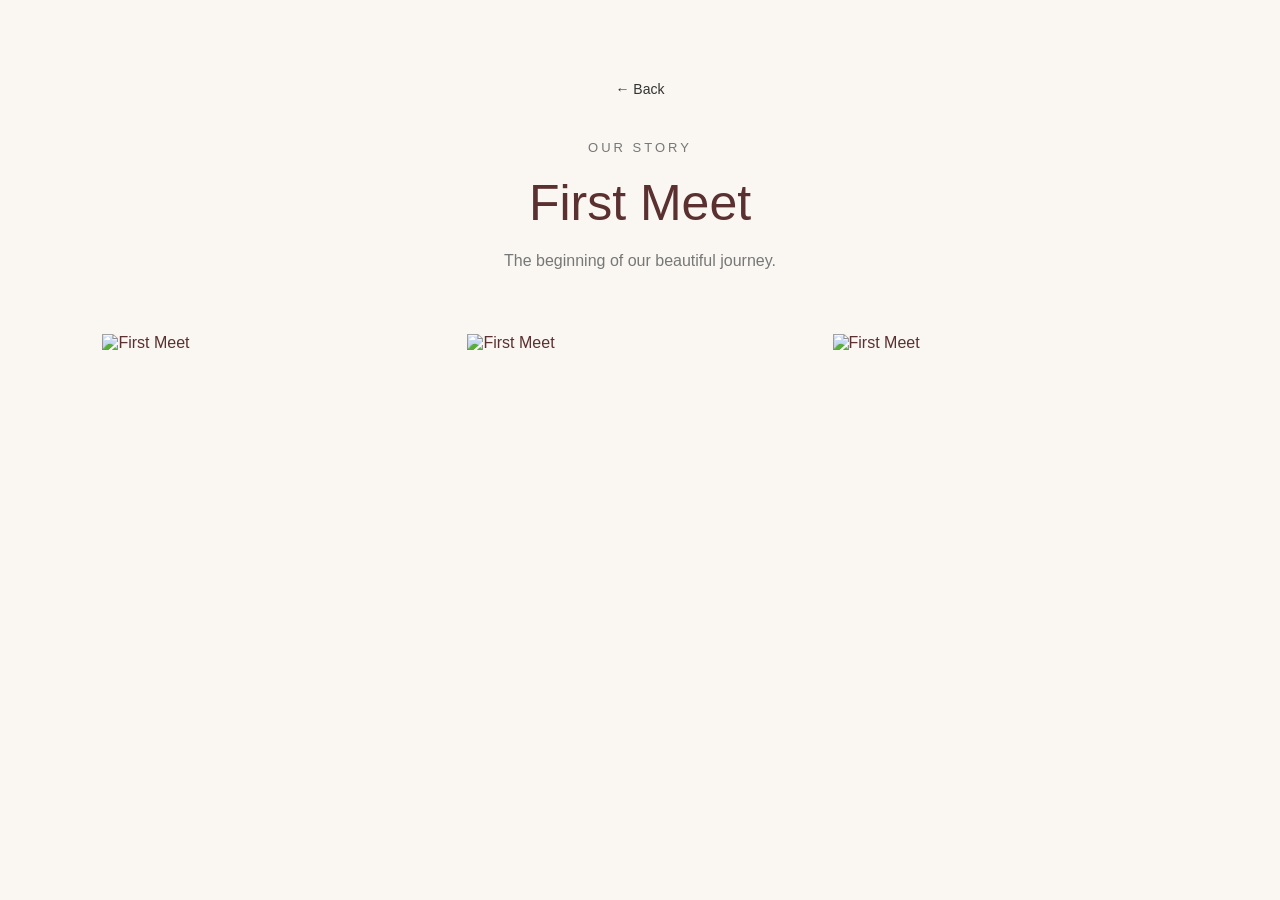
==== galleries/first-meet.html @ 9ea11a19 "Add gallery page for First Meet and update styles" ====
<!DOCTYPE html>
<html lang="en">

<head>
    <meta charset="UTF-8">
    <meta name="viewport" content="width=device-width, initial-scale=1.0">

    <title>First Meet | Bidhan & Chaity</title>

    <link rel="stylesheet" href="../style.css">
</head>

<body>

    <section class="gallery-page">

        <div class="gallery-header">

            <a href="../index.html" class="back-button">
                ← Back
            </a>

            <p class="small-title">OUR STORY</p>

            <h1>First Meet</h1>

            <p>
                The beginning of our beautiful journey.
            </p>

        </div>


        <div class="photo-gallery">

            <img src="../images/color-fest/Artist Click-3565.jpg"
                 alt="First Meet">

            <img src="../images/color-fest/Artist Click-3565.jpg"
                 alt="First Meet">

            <img src="../images/color-fest/Artist Click-3565.jpg"
                 alt="First Meet">

        </div>

    </section>

</body>

</html>
---- style.css ----
* {
    margin: 0;
    padding: 0;
    box-sizing: border-box;
}

body {
    background: #fbf6ee;
    color: #5b3030;
    font-family: Arial, sans-serif;
}


/* NAVBAR */

nav {
    height: 75px;

    display: flex;
    align-items: center;
    justify-content: space-between;

    padding: 0 60px;

    background: #6f1d2a;
}

.logo {
    color: #e4c17a;
    font-size: 28px;
    font-family: Georgia, serif;
}

.menu {
    display: flex;
    gap: 30px;
}

.menu a {
    color: white;
    text-decoration: none;

    font-size: 13px;
    text-transform: uppercase;
}

.menu a:hover {
    color: #e4c17a;
}


/* HERO */

.hero {
    height: calc(100vh - 75px);

    display: flex;
    flex-direction: column;

    justify-content: center;
    align-items: center;

    text-align: center;
}

.hero > p:first-child {
    color: #a67855;

    font-size: 12px;

    letter-spacing: 5px;
}

.hero h1 {
    font-family: Georgia, serif;

    font-size: 100px;

    font-weight: normal;

    color: #6f1d2a;

    margin: 30px 0;
}

.hero h1 span {
    color: #b48a52;

    font-size: 60px;
}

.hero h3 {
    font-size: 20px;

    font-weight: normal;

    color: #8b604e;
}

.subtitle {
    margin-top: 15px;

    font-family: Georgia, serif;

    font-size: 22px;

    color: #765650;
}
/* OUR STORY */

.our-story {
    padding: 100px 20px;

    text-align: center;

    background: #f3e8da;
}

.section-title {
    color: #a67855;

    font-size: 12px;

    letter-spacing: 4px;

    margin-bottom: 15px;
}

.our-story h2 {
    font-family: Georgia, serif;

    font-size: 55px;

    font-weight: normal;

    color: #6f1d2a;

    margin-bottom: 20px;
}

.story-text {
    max-width: 600px;

    margin: auto;

    color: #765650;

    font-size: 16px;

    line-height: 1.8;
}

.story-button {
    display: inline-block;

    margin-top: 30px;

    padding: 12px 25px;

    background: #6f1d2a;

    color: white;

    text-decoration: none;

    font-size: 12px;

    text-transform: uppercase;

    letter-spacing: 1px;
}

.story-button:hover {
    background: #8b2938;
}

/* =========================
   OUR JOURNEY
========================= */

.journey {
    padding: 100px 8%;
    background: #faf7f2;
}

.section-heading {
    text-align: center;
    max-width: 700px;
    margin: 0 auto 60px;
}

.small-title {
    font-size: 13px;
    letter-spacing: 3px;
    text-transform: uppercase;
    margin-bottom: 15px;
}

.section-heading h2 {
    font-size: 45px;
    font-weight: 400;
    margin-bottom: 20px;
}

.section-description {
    font-size: 16px;
    line-height: 1.8;
    color: #666;
}

.journey-container {
    max-width: 1100px;
    margin: auto;
    display: grid;
    grid-template-columns: repeat(5, 1fr);
    gap: 20px;
}

.journey-item {
    text-align: center;
    padding: 35px 20px;
    border: 1px solid #e5dfd6;
    background: #fff;
    transition: transform 0.3s ease;
}

.journey-item:hover {
    transform: translateY(-8px);
}

.journey-number {
    font-size: 14px;
    letter-spacing: 2px;
    margin-bottom: 25px;
    color: #999;
}

.journey-item h3 {
    font-size: 22px;
    font-weight: 400;
    margin-bottom: 15px;
}

.journey-item p {
    font-size: 14px;
    line-height: 1.7;
    color: #777;
    margin-bottom: 25px;
}

.journey-item a {
    text-decoration: none;
    font-size: 13px;
    letter-spacing: 1px;
    color: #333;
    border-bottom: 1px solid #333;
    padding-bottom: 4px;
}
.journey-image {
    width: 100%;
    height: 220px;
    overflow: hidden;
}

.journey-image img {
    width: 100%;
    height: 100%;
    object-fit: cover;
    display: block;
}

.journey-content {
    padding: 25px 20px 30px;
}

/* =========================
   GALLERY PAGE
========================= */

.gallery-page {
    min-height: 100vh;
    padding: 80px 8%;
    background: #faf7f2;
}

.gallery-header {
    max-width: 700px;
    margin: 0 auto 60px;
    text-align: center;
}

.gallery-header h1 {
    font-size: 50px;
    font-weight: 400;
    margin: 15px 0;
}

.gallery-header p {
    color: #777;
    line-height: 1.7;
}

.back-button {
    display: inline-block;
    margin-bottom: 40px;
    text-decoration: none;
    color: #333;
    font-size: 14px;
}

.photo-gallery {
    max-width: 1100px;
    margin: auto;

    display: grid;
    grid-template-columns: repeat(3, 1fr);

    gap: 20px;
}

.photo-gallery img {
    width: 100%;
    height: 350px;

    object-fit: cover;

    display: block;

    transition: transform 0.3s ease;
}

.photo-gallery img:hover {
    transform: scale(1.02);
}
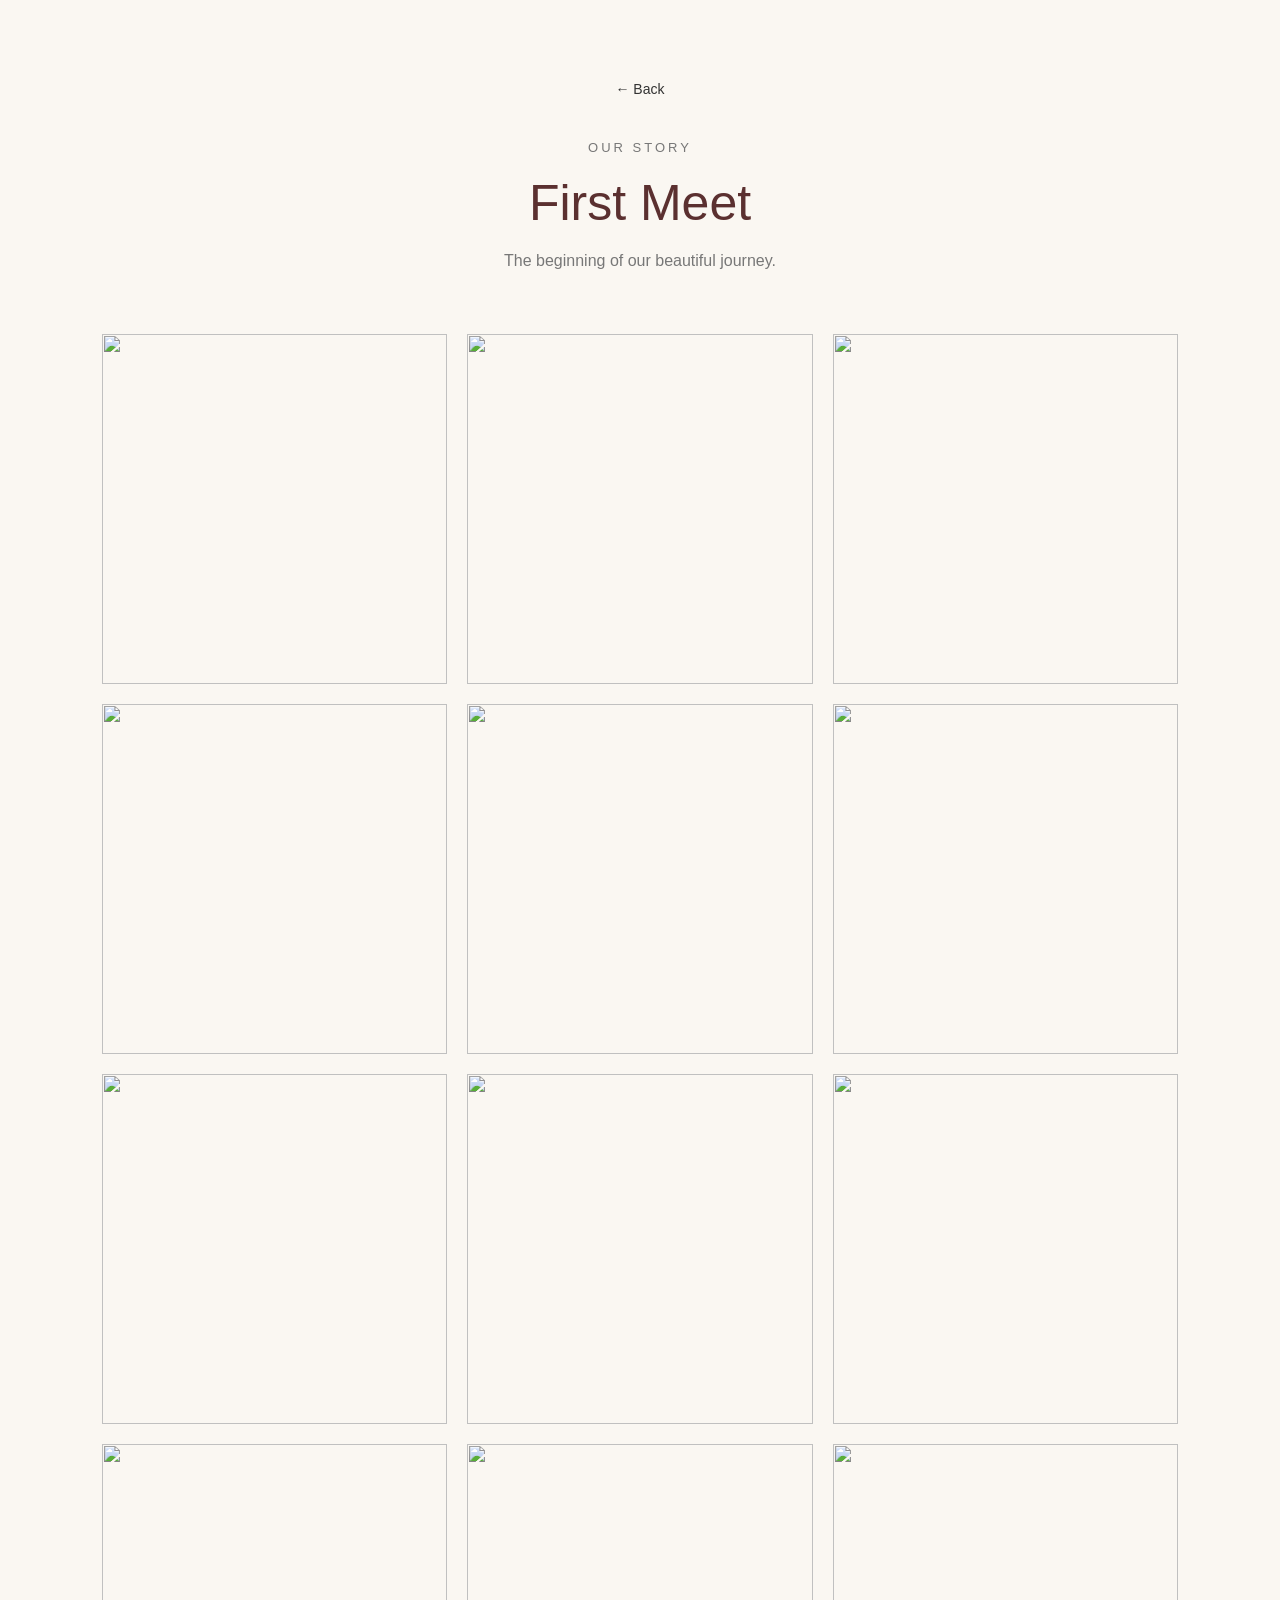
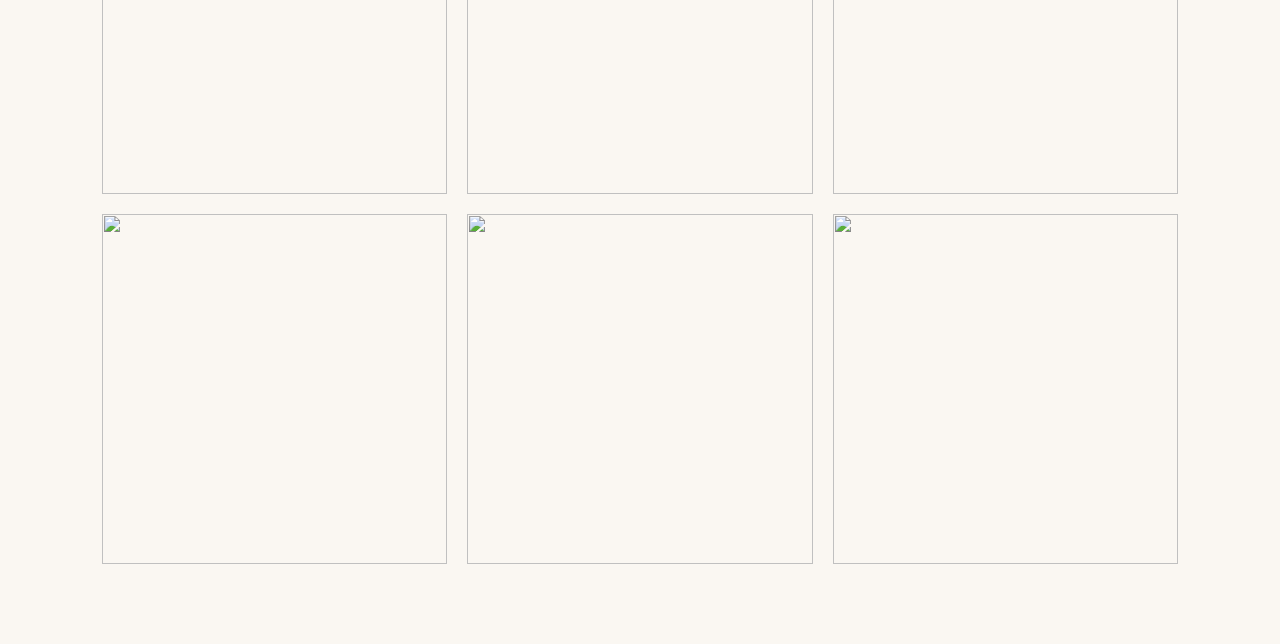
==== commit f3336943: "add first meet galaries and update wedding photos" ====
--- a/galleries/first-meet.html
+++ b/galleries/first-meet.html
@@ -33,14 +33,24 @@
 
         <div class="photo-gallery">
 
-            <img src="../images/color-fest/Artist Click-3565.jpg"
-                 alt="First Meet">
+            <img src="../images/first-meet/IMG-20260123-WA0041.jpg">
+            <img src="../images/first-meet/IMG-20260123-WA0040.jpg">
+            <img src="../images/first-meet/IMG-20260123-WA0001.jpg">
+            <img src="../images/first-meet/IMG-20260123-WA0002.jpg">
+            <img src="../images/first-meet/IMG-20260123-WA0008.jpg">
+            <img src="../images/first-meet/IMG-20260123-WA0010.jpg">
+            <img src="../images/first-meet/IMG-20260123-WA0018.jpg">
+            <img src="../images/first-meet/IMG-20260123-WA0023.jpg">
+            <img src="../images/first-meet/IMG-20260123-WA0022.jpg">
+            <img src="../images/first-meet/IMG-20260123-WA0030.jpg">
+            <img src="../images/first-meet/IMG-20260123-WA0035.jpg">
+            <img src="../images/first-meet/IMG-20260123-WA0074.jpg">
+            <img src="../images/first-meet/IMG-20260123-WA0046.jpg">
+            <img src="../images/first-meet/IMG-20260123-WA0051.jpg">
+            <img src="../images/first-meet/IMG-20260123-WA0065.jpg">
+            
+            
 
-            <img src="../images/color-fest/Artist Click-3565.jpg"
-                 alt="First Meet">
-
-            <img src="../images/color-fest/Artist Click-3565.jpg"
-                 alt="First Meet">
 
         </div>
 
